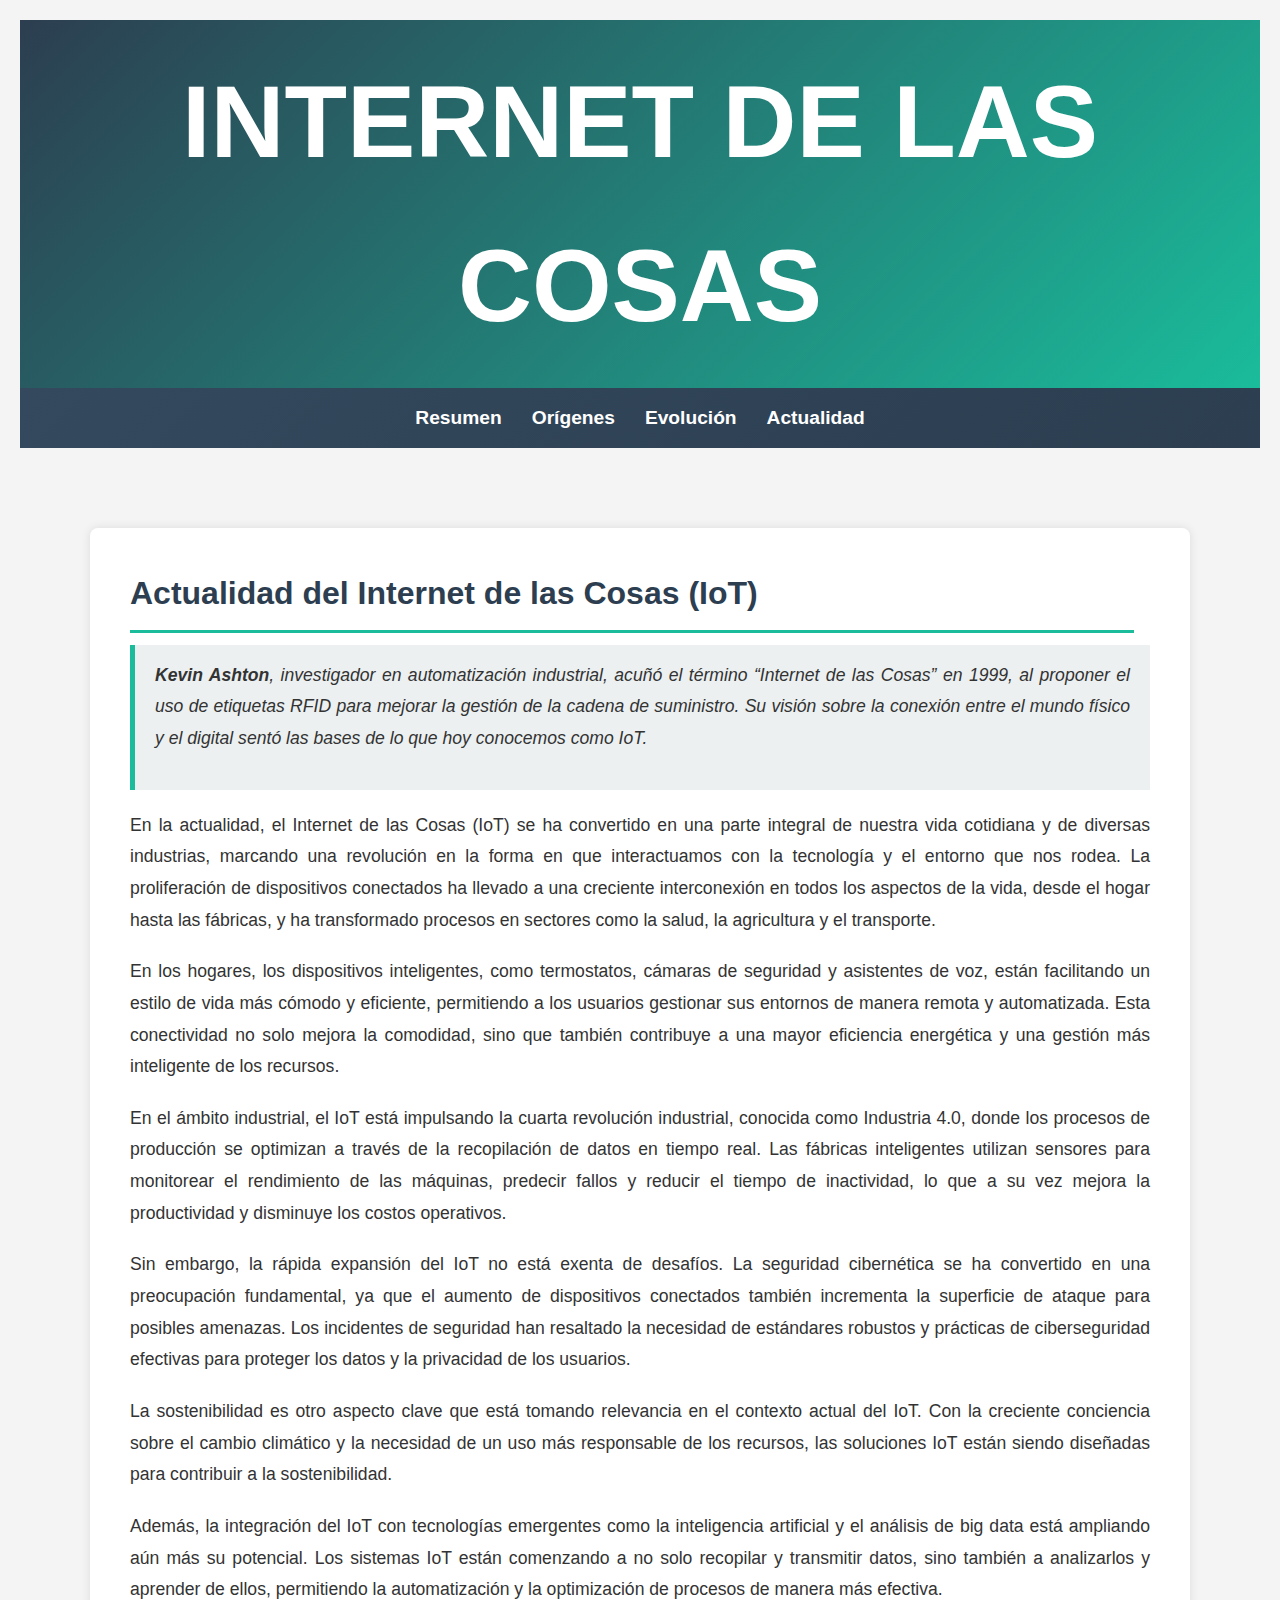
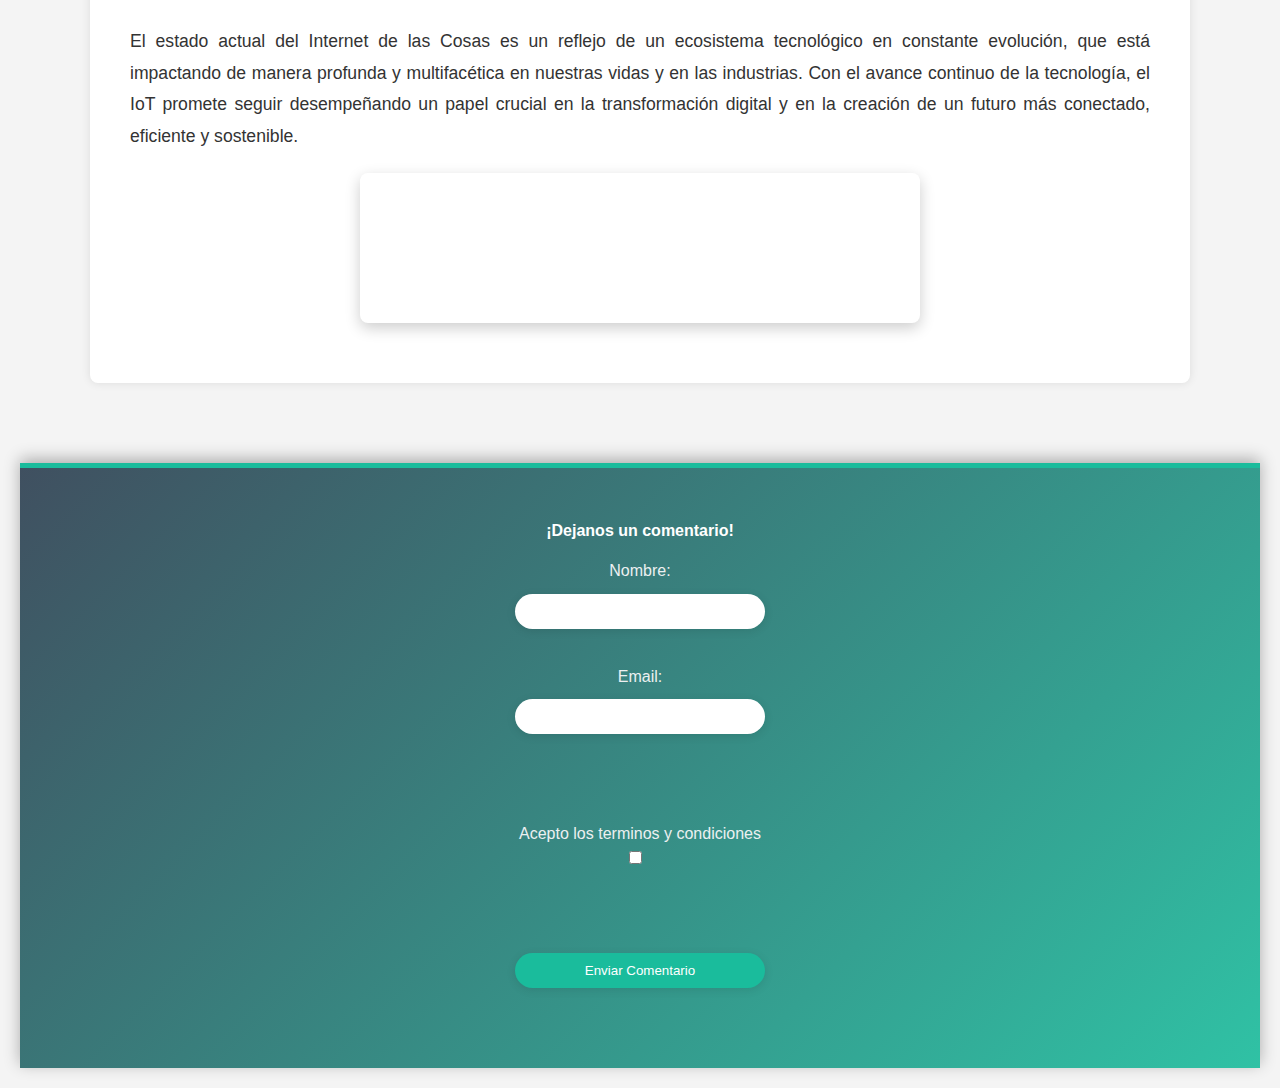
==== Actualidad.html @ b6f8c862 "Añadiendo resto" ====
<!DOCTYPE html>
<html lang="es">
<head>
    <meta charset="UTF-8">
    <meta name="viewport" content="width=device-width, initial-scale=1.0">
    <title>Actualidad del IoT</title>

    <!-- Enlace al archivo CSS -->
    <link rel="stylesheet" type="text/css" href="estilos.css">
</head>
<body>

    <!-- Encabezado -->
    <header class="header-principal">
        <h1>Internet de las Cosas</h1>
    </header>

    <!-- Barra de Navegación -->
    <nav class="navbar">
        <ul class="menu">
            <li><a href="index.html">Resumen</a></li>
            <li><a href="Origenes.html">Orígenes</a></li>
            <li><a href="Evolucion.html">Evolución</a></li>
            <li><a href="Actualidad.html">Actualidad</a></li>
        </ul>
    </nav>

    <!-- Contenedor Principal -->
    <div class="contenedor-principal">
        <h2>Actualidad del Internet de las Cosas (IoT)</h2>

        <!-- Reseña del Creador del IoT -->
        <div class="reseña-creador">
            <!-- Comentario: Kevin Ashton fue quien acuñó el término "Internet de las Cosas" en 1999 (No fue el creador principal pero si pionero en el tema)-->
            <p><strong>Kevin Ashton</strong>, investigador en automatización industrial, acuñó el término <em>“Internet de las Cosas”</em> en 1999, al proponer el uso de etiquetas RFID para mejorar la gestión de la cadena de suministro. Su visión sobre la conexión entre el mundo físico y el digital sentó las bases de lo que hoy conocemos como IoT.</p>
        </div>

        <p>
            En la actualidad, el Internet de las Cosas (IoT) se ha convertido en una parte integral de nuestra vida cotidiana y de diversas industrias, marcando 
            una revolución en la forma en que interactuamos con la tecnología y el entorno que nos rodea. La proliferación de dispositivos conectados ha llevado a 
            una creciente interconexión en todos los aspectos de la vida, desde el hogar hasta las fábricas, y ha transformado procesos en sectores como la salud, 
            la agricultura y el transporte.
        </p>

        <p>
            En los hogares, los dispositivos inteligentes, como termostatos, cámaras de seguridad y asistentes de voz, están facilitando un estilo de vida más cómodo 
            y eficiente, permitiendo a los usuarios gestionar sus entornos de manera remota y automatizada. Esta conectividad no solo mejora la comodidad, sino que 
            también contribuye a una mayor eficiencia energética y una gestión más inteligente de los recursos.
        </p>

        <p>
            En el ámbito industrial, el IoT está impulsando la cuarta revolución industrial, conocida como Industria 4.0, donde los procesos de producción se optimizan 
            a través de la recopilación de datos en tiempo real. Las fábricas inteligentes utilizan sensores para monitorear el rendimiento de las máquinas, predecir 
            fallos y reducir el tiempo de inactividad, lo que a su vez mejora la productividad y disminuye los costos operativos.
        </p>

        <p>
            Sin embargo, la rápida expansión del IoT no está exenta de desafíos. La seguridad cibernética se ha convertido en una preocupación fundamental, ya que el 
            aumento de dispositivos conectados también incrementa la superficie de ataque para posibles amenazas. Los incidentes de seguridad han resaltado la necesidad 
            de estándares robustos y prácticas de ciberseguridad efectivas para proteger los datos y la privacidad de los usuarios.
        </p>

        <p>
            La sostenibilidad es otro aspecto clave que está tomando relevancia en el contexto actual del IoT. Con la creciente conciencia sobre el cambio climático 
            y la necesidad de un uso más responsable de los recursos, las soluciones IoT están siendo diseñadas para contribuir a la sostenibilidad.
        </p>

        <p>
            Además, la integración del IoT con tecnologías emergentes como la inteligencia artificial y el análisis de big data está ampliando aún más su potencial. 
            Los sistemas IoT están comenzando a no solo recopilar y transmitir datos, sino también a analizarlos y aprender de ellos, permitiendo la automatización 
            y la optimización de procesos de manera más efectiva.
        </p>

        <p>
            El estado actual del Internet de las Cosas es un reflejo de un ecosistema tecnológico en constante evolución, que está impactando de manera profunda 
            y multifacética en nuestras vidas y en las industrias. Con el avance continuo de la tecnología, el IoT promete seguir desempeñando un papel crucial en 
            la transformación digital y en la creación de un futuro más conectado, eficiente y sostenible.
        </p>
        <div class="video-contenido">
            <iframe width="560" height="315" src="https://www.youtube.com/embed/_jm5JFC3NfI?si=DGjp9fr2btHwfK5w" 
            title="YouTube video player" frameborder="0" allow="accelerometer; autoplay; clipboard-write; encrypted-media; gyroscope; picture-in-picture; web-share" 
            allowfullscreen></iframe>
        </div>
        

        
    </div>

    <footer>
			
        <h4>¡Dejanos un comentario!</h4>
        
        <form>
            
            <fieldset>
                <label>Nombre: <input type="text" name="nombre"></label>
                <label>Email: <input type="email" name="mail"></label>
                
                <br><br>
                
                <label>Acepto los terminos y condiciones <input type="checkbox" name="condiciones"></label>
                
                <br><br>
                
                <input type="submit" name="Comentar" value="Enviar Comentario" class="submitbutton">
            </fieldset>
            
        </form>
        
    </footer>

</body>
</html>
---- estilos.css ----
/* ===== RESET CSS ===== */
* {
    margin: 0;
    padding: 0;
    box-sizing: border-box;
    font-family: 'Roboto', sans-serif;
    scroll-behavior: smooth;
}

/* ===== ESTtLO global ===== */
body {
    background-color: #f4f4f4;
    color: #333;
    line-height: 1.6;
    padding: 20px;
}

/* ===== CAJA DEL TÍTULO Y BARRA____  */
.header-container {
    background-color: #ecf0f1;
    padding: 10px;
    box-shadow: 0 0 10px rgba(0, 0, 0, 0.1);
    position: relative;
    z-index: 1002;
    display: flex;
    flex-direction: column;
}

/* ____ Título Principal _____ */
.header-principal {
    background: linear-gradient(135deg, #2c3e50, #1abc9c); /* Degradado pa' que se vea bonito sisi*/
    color: white;
    text-align: center;
    padding: 20px 0;
    font-size: 3.2rem;
    font-weight: bold;
    font-family: 'Lobster', cursive;
    text-transform: uppercase;
    margin-bottom: 0;
}

/* ===== BARRA DE NAVEGACIÓN (DENTRO DE LA CAJA DEL TÍTULO) ____ */
.navbar-container {
    background-color: #ecf0f1;
    box-shadow: 0 2px 10px rgba(0, 0, 0, 0.1);
}

.navbar {
    background: linear-gradient(135deg, #34495e, #2c3e50); /* Degradado bien perrón */
    padding: 15px 0;
    position: sticky; /* Usamos sticky para que se mantenga visible al hacer scroll */
    top: 0;
    z-index: 1001;
}

.navbar ul {
    list-style: none;
    display: flex;
    justify-content: center;
    padding: 0;
}

.navbar ul li {
    margin: 0 15px;
    position: relative;
}

.navbar ul li a {
    color: white;
    text-decoration: none;
    font-size: 1.2rem;
    font-weight: bold;
    transition: color 0.3s ease;
}

.navbar ul li a::after {
    content: "";
    position: absolute;
    left: 0;
    bottom: -5px;
    width: 0;
    height: 3px;
    background-color: #1abc9c;
    transition: width 0.4s ease;
}

.navbar ul li a:hover {
    color: #1abc9c;
}

.navbar ul li a:hover::after,
.navbar ul li a.active::after {
    width: 100%;
}

/* ===== CONTENEDOR PRINCIPAL (CAJA DEL CONTENIDO) ===== */
.contenedor-principal {
    max-width: 1100px;
    margin: 80px auto; /* Espacio para que no se sobreponga con el header */
    padding: 40px;
    background-color: white;
    box-shadow: 0 0 10px rgba(0, 0, 0, 0.1);
    border-radius: 8px;
}

/* ===== SECCIÓN: Títulos y líena divisora ===== */
.contenedor-principal h2 {
    margin-bottom: 20px;
    color: #2c3e50;
    font-size: 2rem;
    padding-bottom: 5px;
    position: relative;
}

.contenedor-principal h2::after {
    content: "";
    position: absolute;
    left: 0;
    bottom: -8px; /* Separación de 8px respecto al borde inferior */
    width: calc(100% - 16px); /* La línea se extiende de lado a lado con un margen de 8px en cada lado */
    height: 3px;
    background-color: #1abc9c;
}

/* ===== SECCIÓN "RESUMEN": ESPACIADO ENTRE LÍNEAS ===== */
.resumen {
    line-height: 2; 
}

/* ===== SECCIÓN GENERAL DE TEXTO ===== */
.contenedor-principal p {
    margin-bottom: 20px;
    text-align: justify;
    font-size: 1.1rem;
    line-height: 1.8;
}

/* ===== RESEÑA DEL CREADOR ===== */
.reseña-creador {
    background-color: #ecf0f1;
    border-left: 5px solid #1abc9c;
    padding: 15px 20px;
    margin-bottom: 20px;
    font-style: italic;
}

/* ===== ESTILO DEL VIDEO ===== */
.video-contenido {
    display: flex;
    justify-content: center;
    margin-top: 20px;
    margin-bottom: 20px;
}

.video-contenido iframe {
    max-width: 100%;
    height: auto;
    border-radius: 8px;
    box-shadow: 0 5px 15px rgba(0, 0, 0, 0.2);
}

/* ===== ESTILOS DE IMÁGENES (SECCIÓN EVOLUCIÓN) ===== */
.contenedor-principal img {
    max-width: 90%;
    height: auto;
    margin: 20px 0;
    border-radius: 8px;
    box-shadow: 0 5px 15px rgba(0, 0, 0, 0.1);
}

/* ===== PIE DE PÁGINA (FOOTER) ===== */
footer {
    background: linear-gradient(135deg, rgba(44, 62, 80, 0.9), rgba(26, 188, 156, 0.9)); 
    color: white;
    text-align: center;
    padding: 50px 20px;
    position: relative;
    bottom: 0;
    width: 100%;
    border-top: 5px solid #1abc9c;
    box-shadow: 0 -4px 15px rgba(0, 0, 0, 0.3); 
    font-family: 'Poppins', sans-serif;
}

footer h3 {
    font-size: 1.8rem;
    font-weight: bold;
    margin-bottom: 20px;
    text-transform: uppercase;
    color: #ecf0f1;
    letter-spacing: 2px;
}

footer p {
    font-size: 1rem;
    line-height: 1.8;
    color: #bdc3c7;
    margin-bottom: 15px;
    max-width: 600px;
    margin: 0 auto;
}

/* ===== FORMULARIO EN EL FOOTER ===== */
footer form {
    display: flex;
    flex-direction: column;
    align-items: center;
    justify-content: center;
}

footer input[type="text"], 
footer input[type="email"], 
footer input[type="submit"] {
    padding: 10px 15px;
    border: none;
    border-radius: 30px;
    margin: 10px 0;
    width: 250px;
    box-shadow: 0 2px 10px rgba(0, 0, 0, 0.1);
    transition: box-shadow 0.3s ease;
    font-family: 'Poppins', sans-serif;
}

footer input[type="submit"] {
    background-color: #1abc9c;
    color: white;
    cursor: pointer;
    margin-top: 20px; /* Añade más espacio superior */
}

footer input[type="submit"]:hover {
    box-shadow: 0 4px 20px rgba(26, 188, 156, 0.5);
}

footer input[type="text"]:focus, 
footer input[type="email"]:focus {
    box-shadow: 0 4px 20px rgba(26, 188, 156, 0.3);
}

/* ===== ESTILO DEL LABEL Y FIELDSET ===== */
footer label {
    color: #ecf0f1;
    font-size: 1rem;
    margin-bottom: 10px;
    display: block;
    text-align: center;
}

footer fieldset {
    border: none;
    width: 100%; /* Hace que el fieldset sea más flexible */
    max-width: 250px; /* Controla que los elementos mantengan un ancho uniforme */
    display: flex;
    flex-direction: column;
    align-items: center;
    margin-bottom: 20px; /* Añade margen inferior al fieldset */
}

footer fieldset label {
    margin-top: 15px; /* Añade margen superior al label */
}

/* ===== ESTILO DE LA CASILLA (CHECKBOX) ===== */
footer input[type="checkbox"] {
    margin-right: 10px;
}

/* ===== ENLACES DEL FOOTER ===== */
footer a {
    color: #1abc9c;
    text-decoration: none;
    transition: color 0.3s ease;
}

footer a:hover {
    color: #ecf0f1;
}

/* ===== RESPONsivo ===== */
@media (max-width: 768px) {
    footer {
        padding: 30px 10px;
    }

    footer input[type="text"], 
    footer input[type="email"], 
    footer input[type="submit"] {
        width: 100%;
    }
}
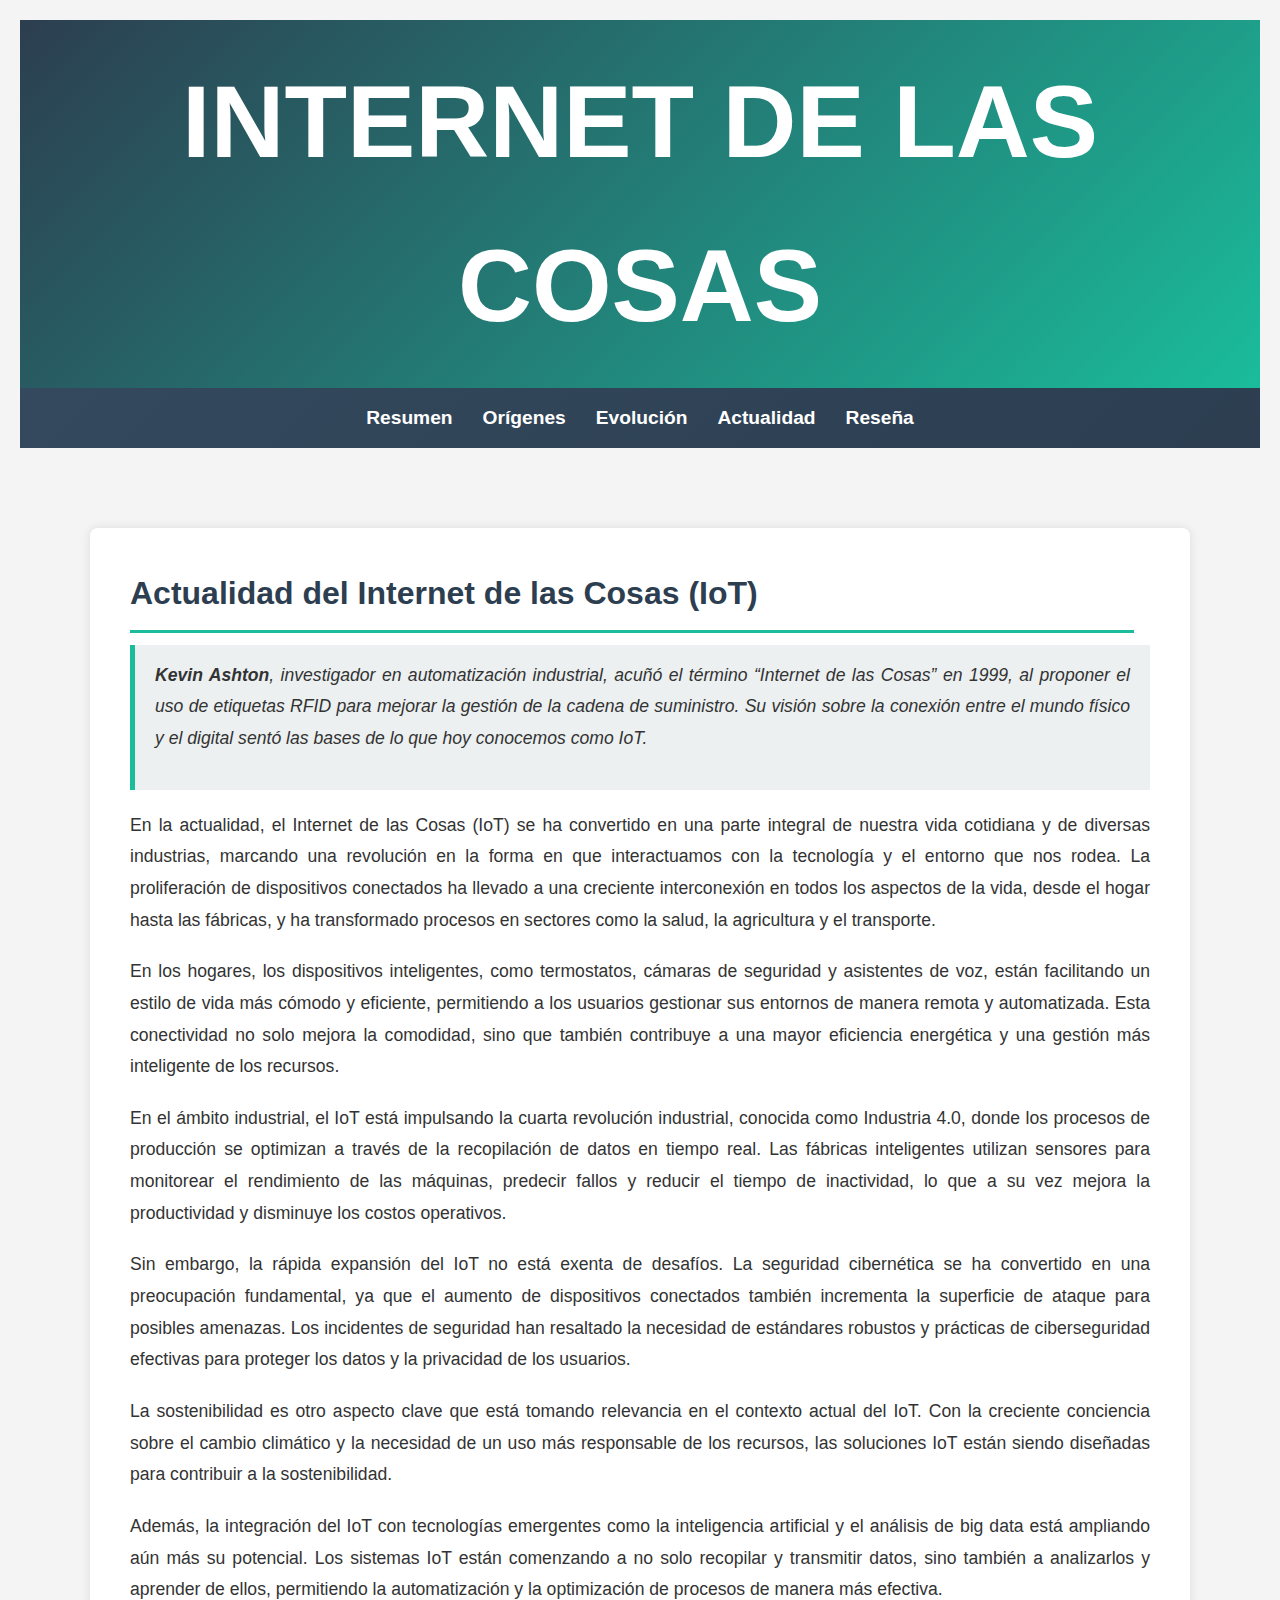
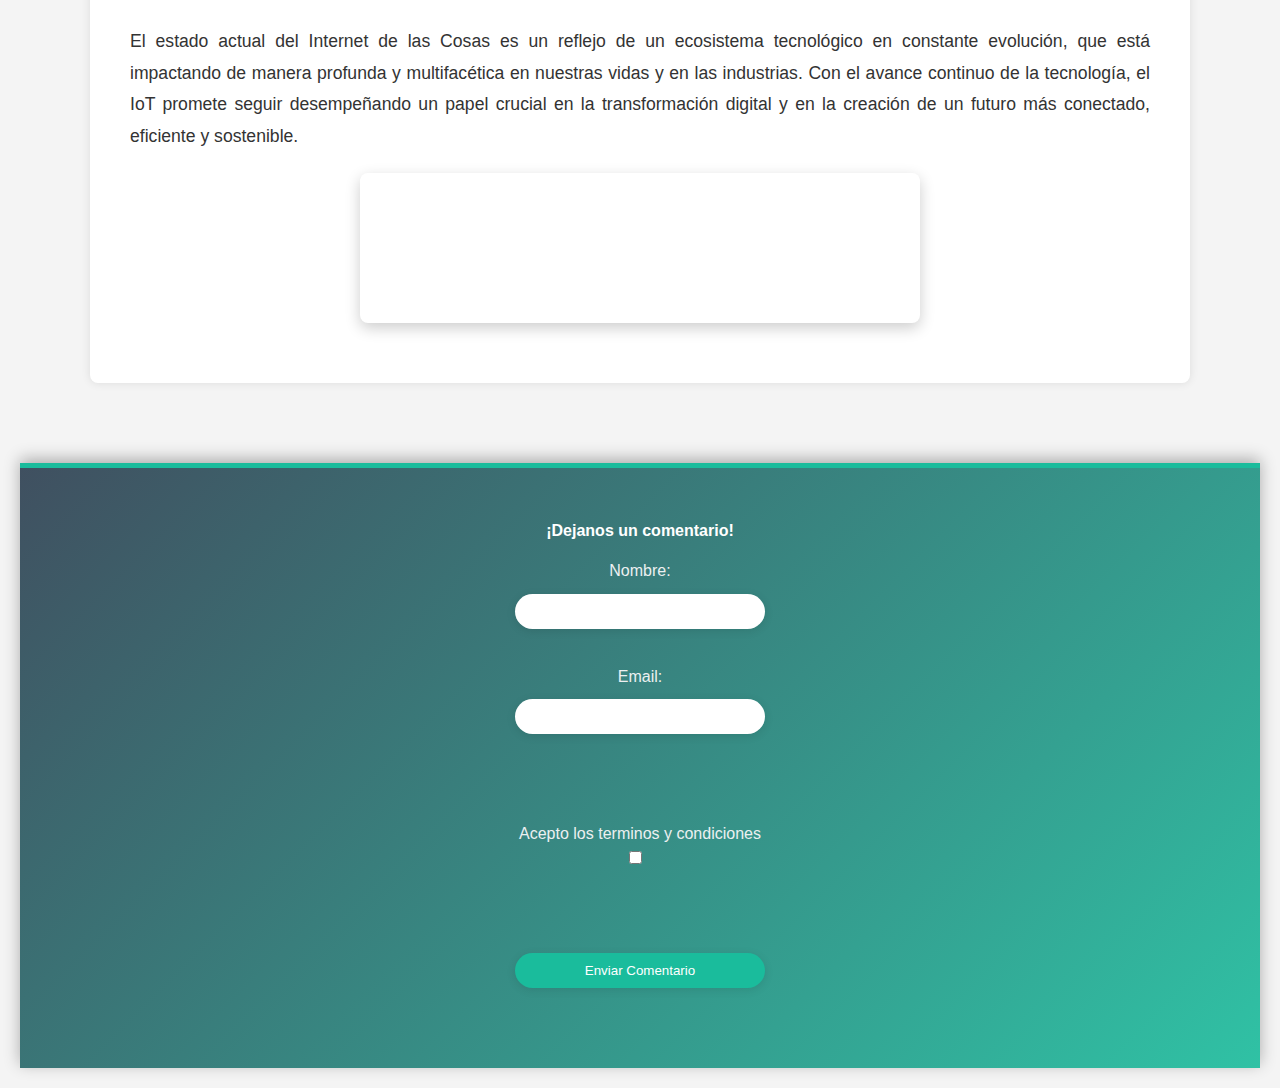
==== commit 8e59a6fa: "Se hacen las correcciones necesarias para cumplir con los estándares requeridos" ====
--- a/Actualidad.html
+++ b/Actualidad.html
@@ -22,6 +22,7 @@
             <li><a href="Origenes.html">Orígenes</a></li>
             <li><a href="Evolucion.html">Evolución</a></li>
             <li><a href="Actualidad.html">Actualidad</a></li>
+            <li><a href="reseña.html">Reseña</a></li>
         </ul>
     </nav>
 
--- a/estilos.css
+++ b/estilos.css
@@ -71,6 +71,24 @@
     font-size: 1.2rem;
     font-weight: bold;
     transition: color 0.3s ease;
+}
+
+.navbar ul li a {
+    color: white;
+    text-decoration: none;
+    font-size: 1.2rem;
+    font-weight: bold;
+    transition: transform 0.3s ease, letter-spacing 0.3s ease;
+}
+.navbar ul li a:hover {
+    transform: scale(1.1); /* Aumenta levemente el tamaño al pasar el cursor */
+    letter-spacing: 2px; /* Las letras se separan ligeramente */
+    color: #1abc9c; /* Cambia de color al pasar el cursor */
+}
+
+.navbar ul li a.active:hover {
+    transform: scale(1.1); 
+    letter-spacing: 2px;
 }
 
 .navbar ul li a::after {
@@ -135,7 +153,7 @@
     line-height: 1.8;
 }
 
-/* ===== RESEÑA DEL CREADOR ===== */
+/* ===== PENSAMIENTO DE UN PIONERO ===== */
 .reseña-creador {
     background-color: #ecf0f1;
     border-left: 5px solid #1abc9c;
@@ -143,6 +161,40 @@
     margin-bottom: 20px;
     font-style: italic;
 }
+
+
+/* ===== ESTILOS PARA LA SECCIÓN DE LA RESEÑA ===== */
+.contenedor-pensamiento {
+    max-width: 1100px;
+    margin: 80px auto;
+    padding: 40px;
+    background-color: #ffffff;
+    box-shadow: 0 10px 25px rgba(0, 0, 0, 0.1); /* Sombras más pronunciadas */
+    border-radius: 12px; /* Bordes más redondeados */
+    transition: transform 0.3s ease; /* Agrega una pequeña animación al contenedor */
+}
+
+/* Ajustar la imágen de "reseña" */
+.imagen-seccion img {
+    max-width: 100%;
+    border-radius: 8px;
+    box-shadow: 0 5px 15px rgba(0, 0, 0, 0.1);
+    transition: transform 0.3s ease, box-shadow 0.3s ease;
+}
+
+/* Ajustes al texto de la reseña */
+.contenedor-pensamiento p {
+    font-size: 1.2rem;
+    line-height: 1.8;
+    color: #2c3e50; /* Color más oscuro para mayor contraste */
+    text-align: justify;
+    margin-bottom: 20px;
+    padding: 10px 15px;
+    background-color: #f9f9f9; /* Fondo sutil para resaltar la reseña */
+    border-left: 4px solid #1abc9c; /* Barra lateral para resaltar la reseña */
+    border-radius: 6px;
+}
+
 
 /* ===== ESTILO DEL VIDEO ===== */
 .video-contenido {
